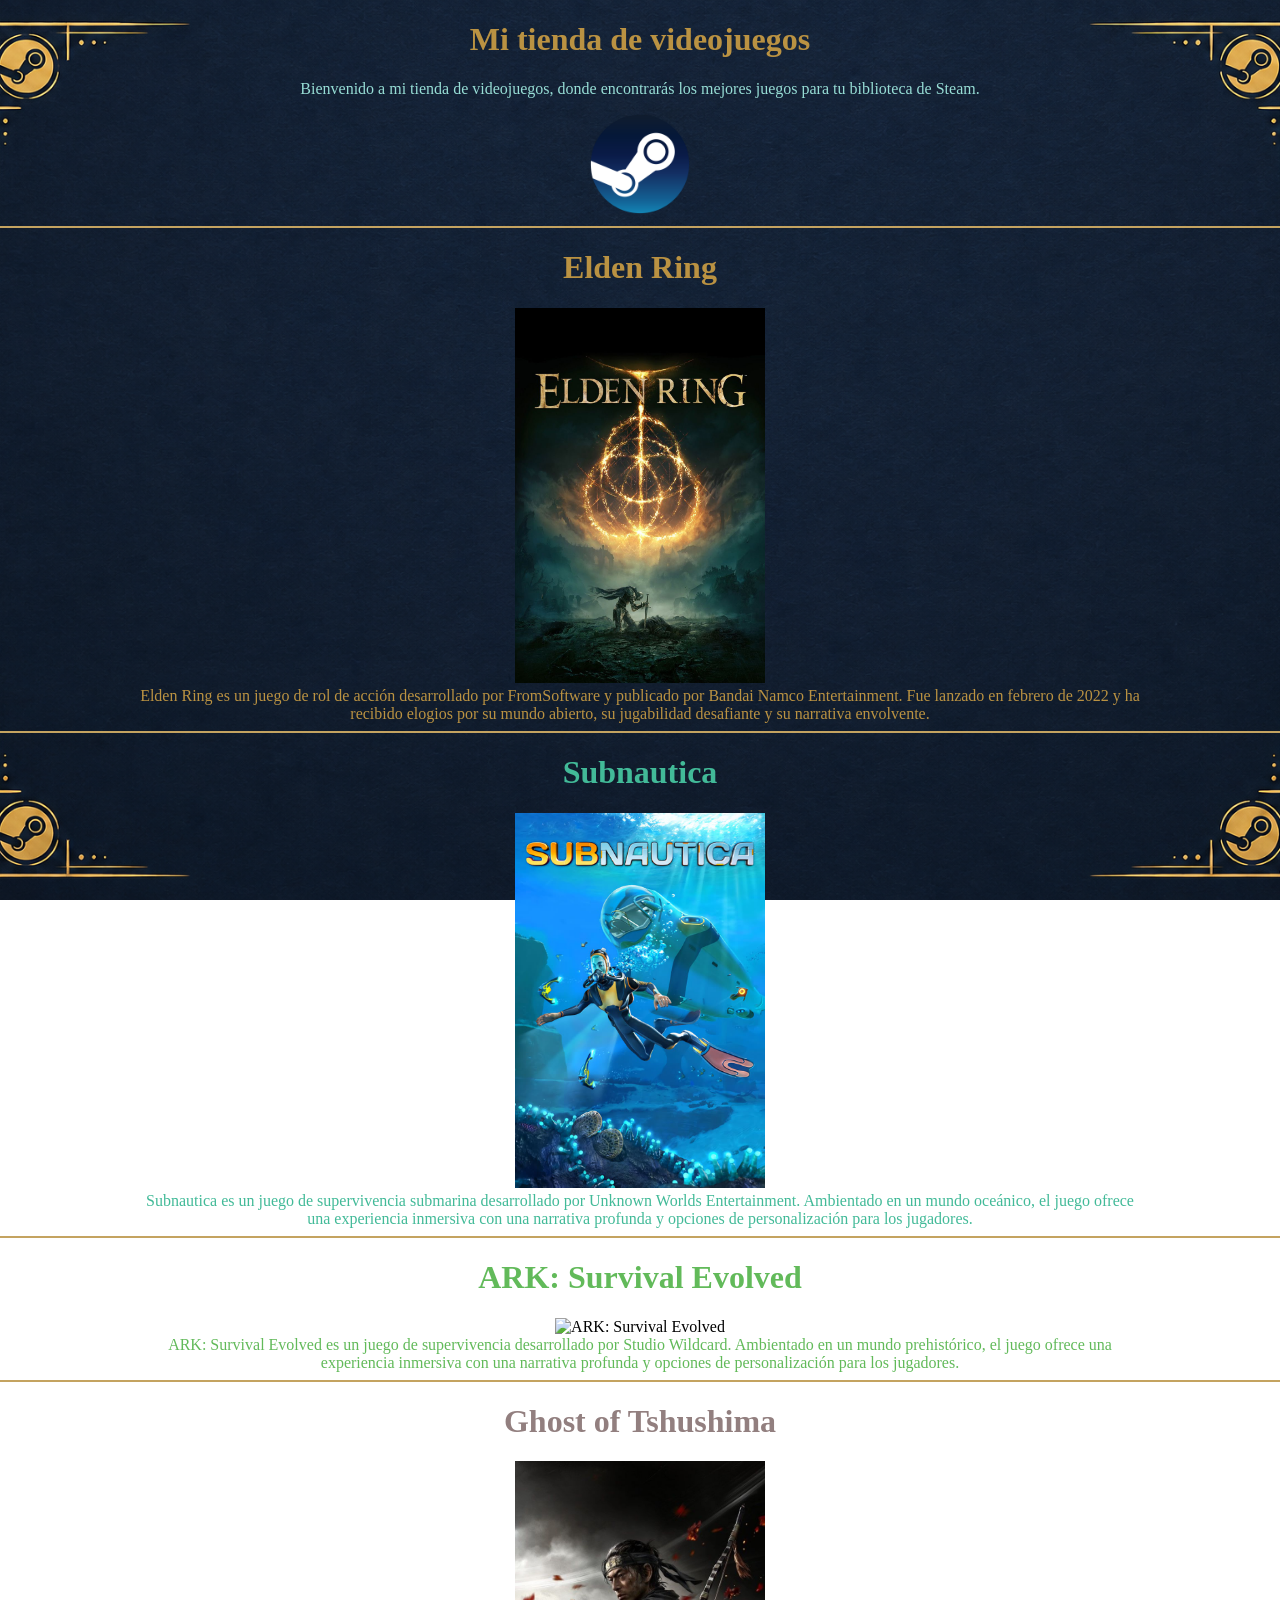
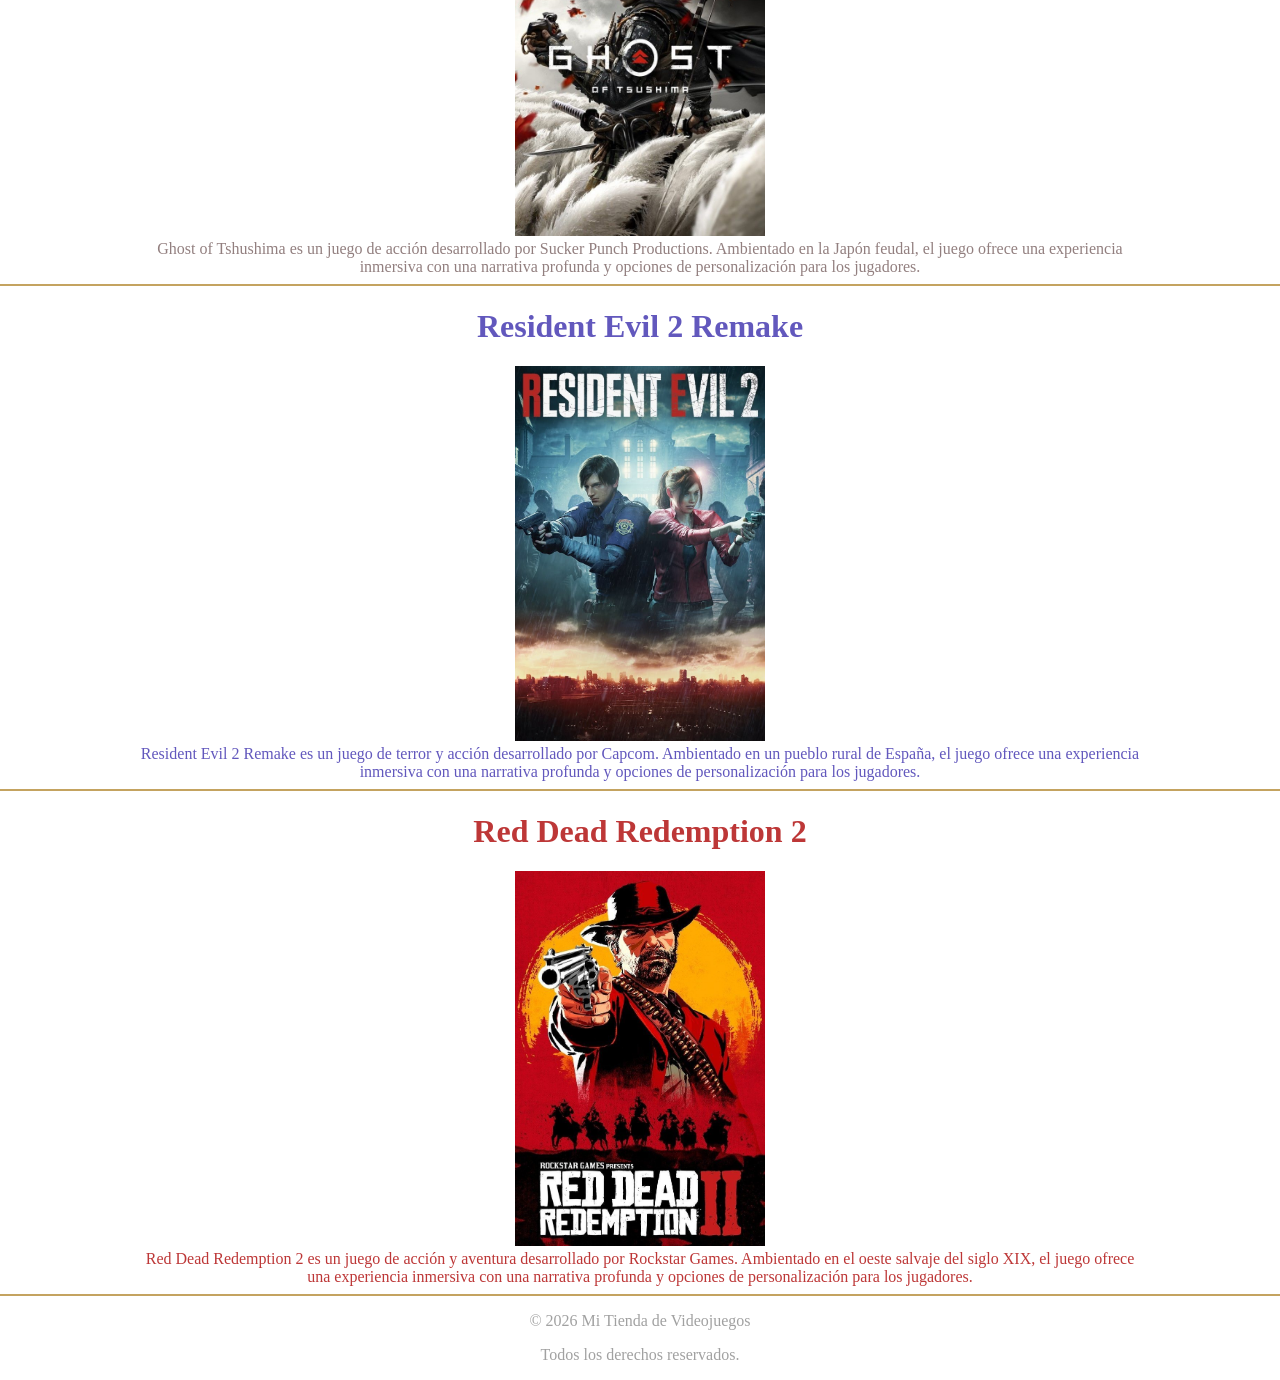
==== Actividad - Agosto 2026/practica.html @ e258ac50 "Add files via upload" ====
<!DOCTYPE html>
<html lang="en">
<head>
    <meta charset="UTF-8">
    <meta name="viewport" content="width=device-width, initial-scale=1.0">
    <title>Mi Tienda de Videojuegos</title>
</head>
<body>
     <style>
        body {
        background-image: url(Fondo.png);
        background-repeat: no-repeat;
        background-size: cover;
        background-position: center;
        background-attachment: fixed;
        min-height: 100vh;
        margin: 0;
        text-align: center;
        }
        </style>
<header>
    <h1><span style="color: rgb(186, 146, 66);">Mi tienda de videojuegos</span></h1>
    <p><span style="color: rgb(151, 221, 213);">Bienvenido a mi tienda de videojuegos, donde encontrarás los mejores juegos para tu biblioteca de Steam.</span></p>
    <img src="steam_icon.webp" alt="Steam Icon" width="100" height="100">
</header>

<main>
    <hr style="background-color: rgb(196, 163, 96); height: 2px; border: none;">
    <div>
        <h1><span style="color: rgb(186, 146, 66);">Elden Ring</span></h1>
        <img src="eldenring_portada.jpg" alt="Elden Ring" width="250" height="375">
        <p style="max-width: 1000px; margin: auto;"><span style="color: rgb(186, 146, 66);">Elden Ring es un juego de rol de acción desarrollado por FromSoftware y publicado por Bandai Namco Entertainment. Fue lanzado en febrero de 2022 y ha recibido elogios por su mundo abierto, su jugabilidad desafiante y su narrativa envolvente.</span></p>
    </div>
    <hr style="background-color: rgb(196, 163, 96); height: 2px; border: none;">
    <div>
        <h1><span style="color: rgb(66, 186, 152);">Subnautica</span></h1>
        <img src="Subnautica_portada.jpg" alt="Subnautica" width="250" height="375">
        <p style="max-width: 1000px; margin: auto;"><span style="color: rgb(66, 186, 152);">Subnautica es un juego de supervivencia submarina desarrollado por Unknown Worlds Entertainment. Ambientado en un mundo oceánico, el juego ofrece una experiencia inmersiva con una narrativa profunda y opciones de personalización para los jugadores.</span></p>
    </div>
    <hr style="background-color: rgb(196, 163, 96); height: 2px; border: none;">
    <div>
        <h1><span style="color: rgb(98, 186, 90);">ARK: Survival Evolved</span></h1>
        <img src="ark_portada.jpg" alt="ARK: Survival Evolved" width="250" height="375">
        <p style="max-width: 1000px; margin: auto;"><span style="color: rgb(98, 186, 90);">ARK: Survival Evolved es un juego de supervivencia desarrollado por Studio Wildcard. Ambientado en un mundo prehistórico, el juego ofrece una experiencia inmersiva con una narrativa profunda y opciones de personalización para los jugadores.</span></p>
    </div>
    <hr style="background-color: rgb(196, 163, 96); height: 2px; border: none;">
    <div>
        <h1><span style="color: rgb(146, 127, 127);">Ghost of Tshushima</span></h1>
        <img src="ghostoft_portada.jpg" alt="Ghost of Tshushima" width="250" height="375">
        <p style="max-width: 1000px; margin: auto;"><span style="color: rgb(146, 127, 127);">Ghost of Tshushima es un juego de acción desarrollado por Sucker Punch Productions. Ambientado en la Japón feudal, el juego ofrece una experiencia inmersiva con una narrativa profunda y opciones de personalización para los jugadores.</span></p>
    </div>
    <hr style="background-color: rgb(196, 163, 96); height: 2px; border: none;">
    <div>
        <h1><span style="color: rgb(98, 88, 189);">Resident Evil 2 Remake</span></h1>
        <img src="RE2R_portada.jpg" alt="Resident Evil 2 Remake" width="250" height="375">
        <p style="max-width: 1000px; margin: auto;"><span style="color: rgb(98, 88, 189);">Resident Evil 2 Remake es un juego de terror y acción desarrollado por Capcom. Ambientado en un pueblo rural de España, el juego ofrece una experiencia inmersiva con una narrativa profunda y opciones de personalización para los jugadores.</span></p>
    </div>
    <hr style="background-color: rgb(196, 163, 96); height: 2px; border: none;">
    <div>
        <h1><span style="color: rgb(189, 55, 55);">Red Dead Redemption 2</span></h1>
        <img src="RDR2_portada.jpg" alt="Red Dead Redemption 2" width="250" height="375">
        <p style="max-width: 1000px; margin: auto;"><span style="color: rgb(189, 55, 55);">Red Dead Redemption 2 es un juego de acción y aventura desarrollado por Rockstar Games. Ambientado en el oeste salvaje del siglo XIX, el juego ofrece una experiencia inmersiva con una narrativa profunda y opciones de personalización para los jugadores.</span></p>
    </div>
</main>

<footer>
    <hr style="background-color: rgb(196, 163, 96); height: 2px; border: none;">
    <p><span style="color: rgb(161, 161, 161);">© 2026 Mi Tienda de Videojuegos</span></p>
    <p><span style="color: rgb(161, 161, 161);">Todos los derechos reservados.</span></p>
</footer>
</body>
</html>
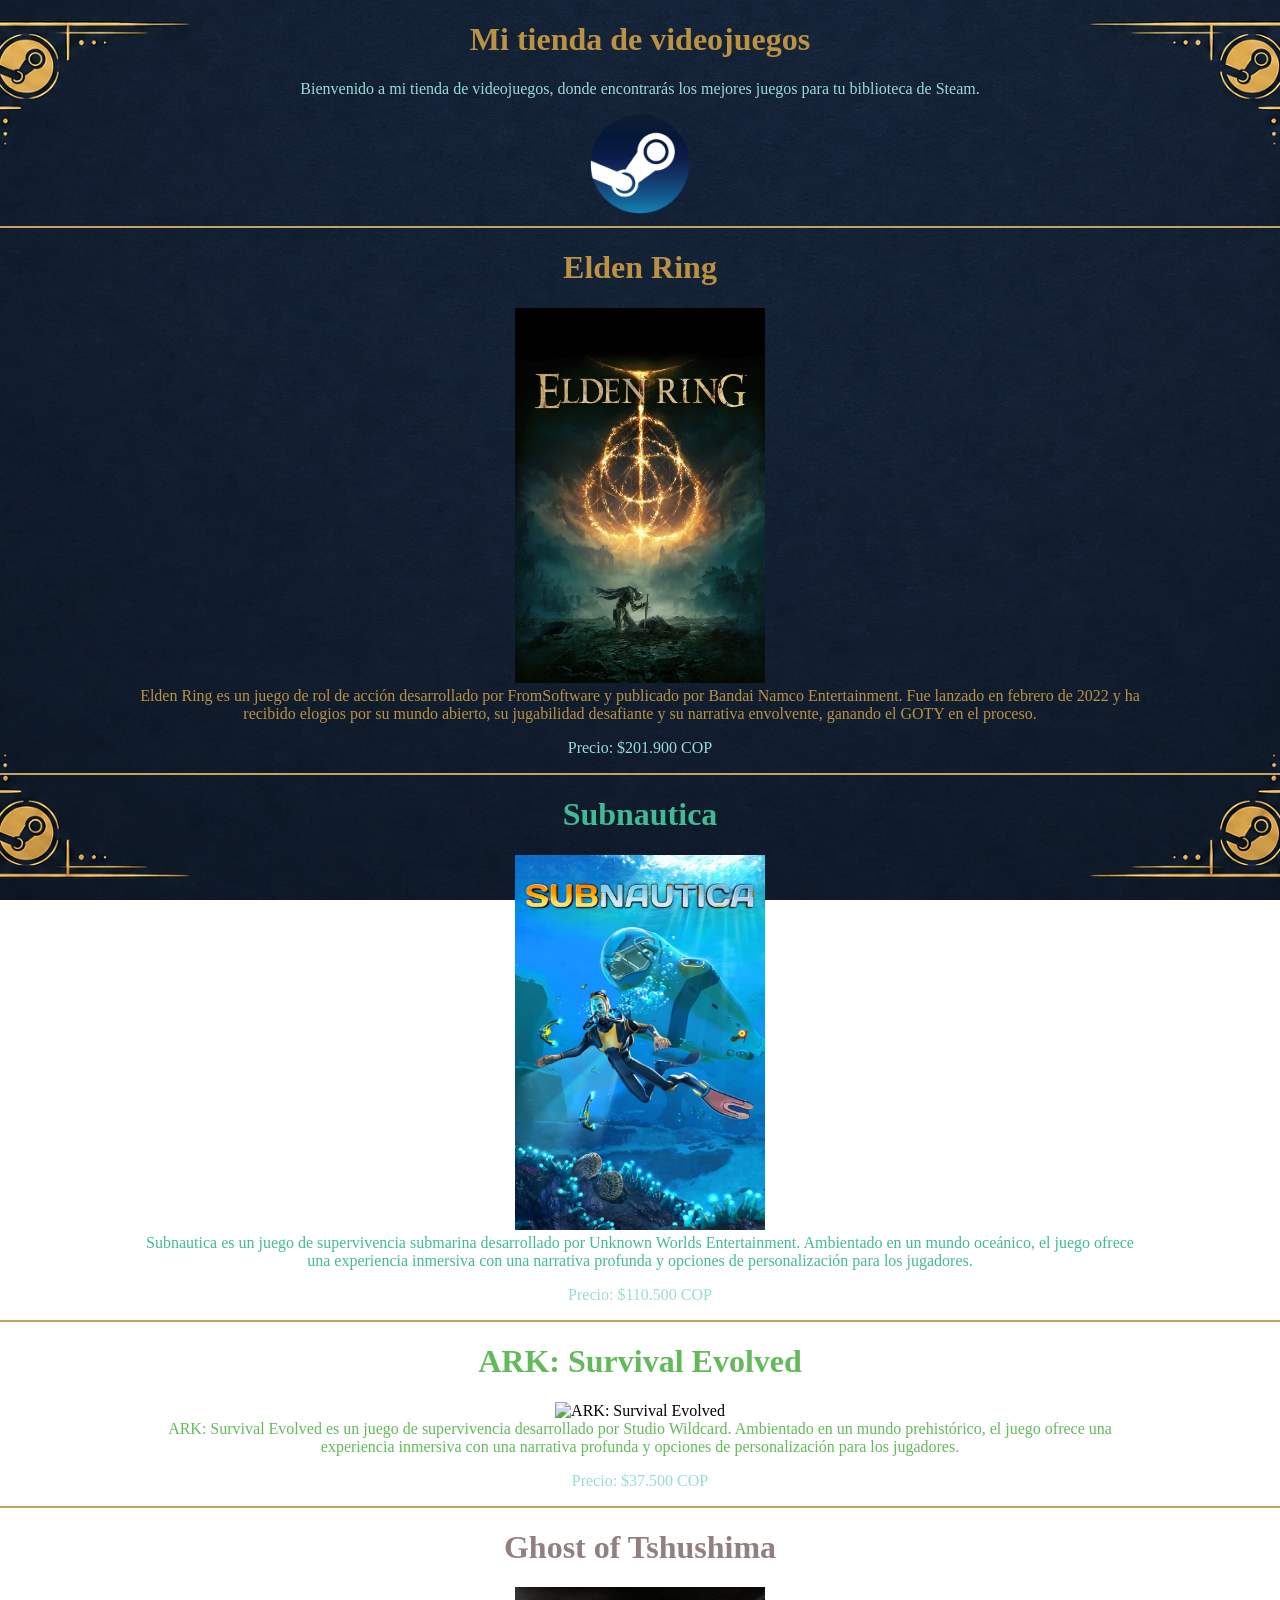
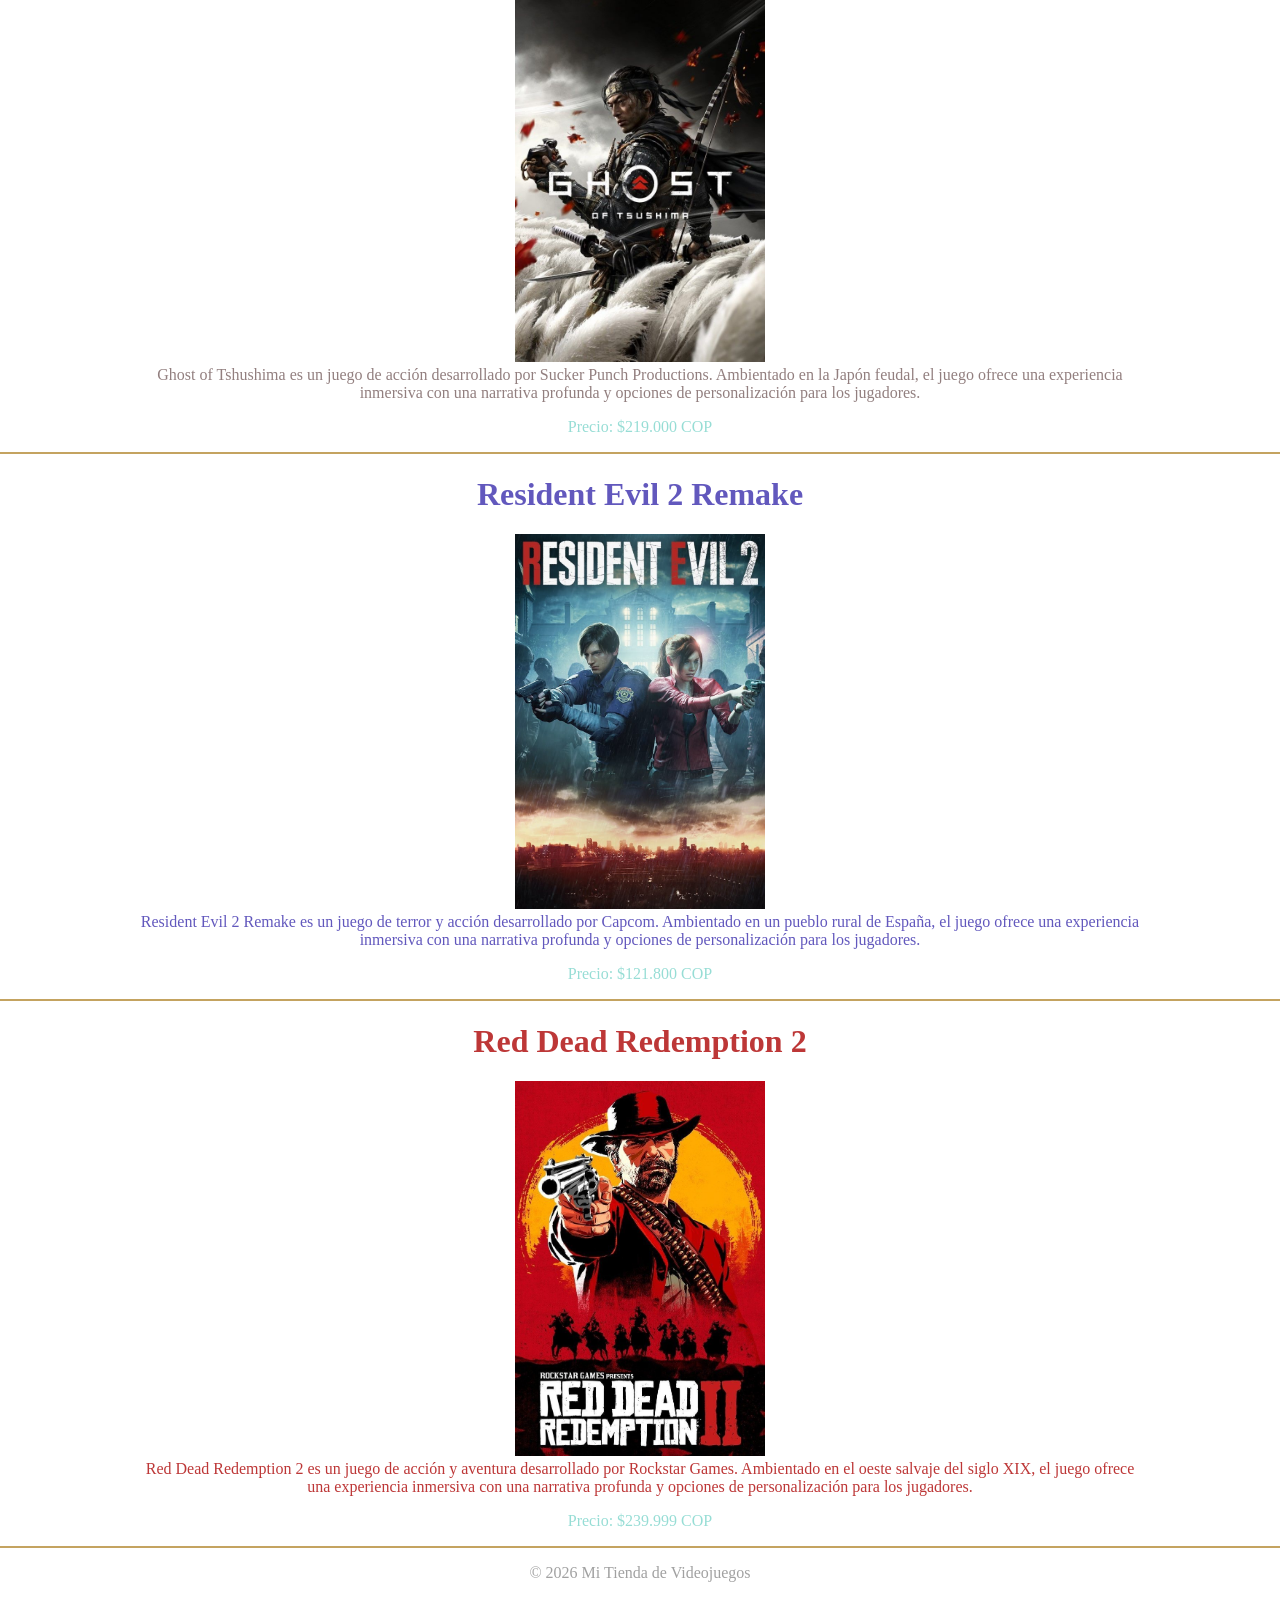
==== commit 00c65bd5: "Actualizar Actividad - Agosto 2026" ====
--- a/Actividad - Agosto 2026/practica.html
+++ b/Actividad - Agosto 2026/practica.html
@@ -29,37 +29,43 @@
     <div>
         <h1><span style="color: rgb(186, 146, 66);">Elden Ring</span></h1>
         <img src="eldenring_portada.jpg" alt="Elden Ring" width="250" height="375">
-        <p style="max-width: 1000px; margin: auto;"><span style="color: rgb(186, 146, 66);">Elden Ring es un juego de rol de acción desarrollado por FromSoftware y publicado por Bandai Namco Entertainment. Fue lanzado en febrero de 2022 y ha recibido elogios por su mundo abierto, su jugabilidad desafiante y su narrativa envolvente.</span></p>
+        <p style="max-width: 1000px; margin: auto;"><span style="color: rgb(186, 146, 66);">Elden Ring es un juego de rol de acción desarrollado por FromSoftware y publicado por Bandai Namco Entertainment. Fue lanzado en febrero de 2022 y ha recibido elogios por su mundo abierto, su jugabilidad desafiante y su narrativa envolvente, ganando el GOTY en el proceso.</span></p>
+        <p><span style="color: rgb(151, 221, 213);">Precio: $201.900 COP</span></p>
     </div>
     <hr style="background-color: rgb(196, 163, 96); height: 2px; border: none;">
     <div>
         <h1><span style="color: rgb(66, 186, 152);">Subnautica</span></h1>
         <img src="Subnautica_portada.jpg" alt="Subnautica" width="250" height="375">
         <p style="max-width: 1000px; margin: auto;"><span style="color: rgb(66, 186, 152);">Subnautica es un juego de supervivencia submarina desarrollado por Unknown Worlds Entertainment. Ambientado en un mundo oceánico, el juego ofrece una experiencia inmersiva con una narrativa profunda y opciones de personalización para los jugadores.</span></p>
+        <p><span style="color: rgb(151, 221, 213);">Precio: $110.500 COP</span></p>
     </div>
     <hr style="background-color: rgb(196, 163, 96); height: 2px; border: none;">
     <div>
         <h1><span style="color: rgb(98, 186, 90);">ARK: Survival Evolved</span></h1>
         <img src="ark_portada.jpg" alt="ARK: Survival Evolved" width="250" height="375">
         <p style="max-width: 1000px; margin: auto;"><span style="color: rgb(98, 186, 90);">ARK: Survival Evolved es un juego de supervivencia desarrollado por Studio Wildcard. Ambientado en un mundo prehistórico, el juego ofrece una experiencia inmersiva con una narrativa profunda y opciones de personalización para los jugadores.</span></p>
+        <p><span style="color: rgb(151, 221, 213);">Precio: $37.500 COP</span></p>
     </div>
     <hr style="background-color: rgb(196, 163, 96); height: 2px; border: none;">
     <div>
         <h1><span style="color: rgb(146, 127, 127);">Ghost of Tshushima</span></h1>
         <img src="ghostoft_portada.jpg" alt="Ghost of Tshushima" width="250" height="375">
         <p style="max-width: 1000px; margin: auto;"><span style="color: rgb(146, 127, 127);">Ghost of Tshushima es un juego de acción desarrollado por Sucker Punch Productions. Ambientado en la Japón feudal, el juego ofrece una experiencia inmersiva con una narrativa profunda y opciones de personalización para los jugadores.</span></p>
+        <p><span style="color: rgb(151, 221, 213);">Precio: $219.000 COP</span></p>
     </div>
     <hr style="background-color: rgb(196, 163, 96); height: 2px; border: none;">
     <div>
         <h1><span style="color: rgb(98, 88, 189);">Resident Evil 2 Remake</span></h1>
         <img src="RE2R_portada.jpg" alt="Resident Evil 2 Remake" width="250" height="375">
         <p style="max-width: 1000px; margin: auto;"><span style="color: rgb(98, 88, 189);">Resident Evil 2 Remake es un juego de terror y acción desarrollado por Capcom. Ambientado en un pueblo rural de España, el juego ofrece una experiencia inmersiva con una narrativa profunda y opciones de personalización para los jugadores.</span></p>
+        <p><span style="color: rgb(151, 221, 213);">Precio: $121.800 COP</span></p>
     </div>
     <hr style="background-color: rgb(196, 163, 96); height: 2px; border: none;">
     <div>
         <h1><span style="color: rgb(189, 55, 55);">Red Dead Redemption 2</span></h1>
         <img src="RDR2_portada.jpg" alt="Red Dead Redemption 2" width="250" height="375">
         <p style="max-width: 1000px; margin: auto;"><span style="color: rgb(189, 55, 55);">Red Dead Redemption 2 es un juego de acción y aventura desarrollado por Rockstar Games. Ambientado en el oeste salvaje del siglo XIX, el juego ofrece una experiencia inmersiva con una narrativa profunda y opciones de personalización para los jugadores.</span></p>
+        <p><span style="color: rgb(151, 221, 213);">Precio: $239.999 COP</span></p>
     </div>
 </main>
 
